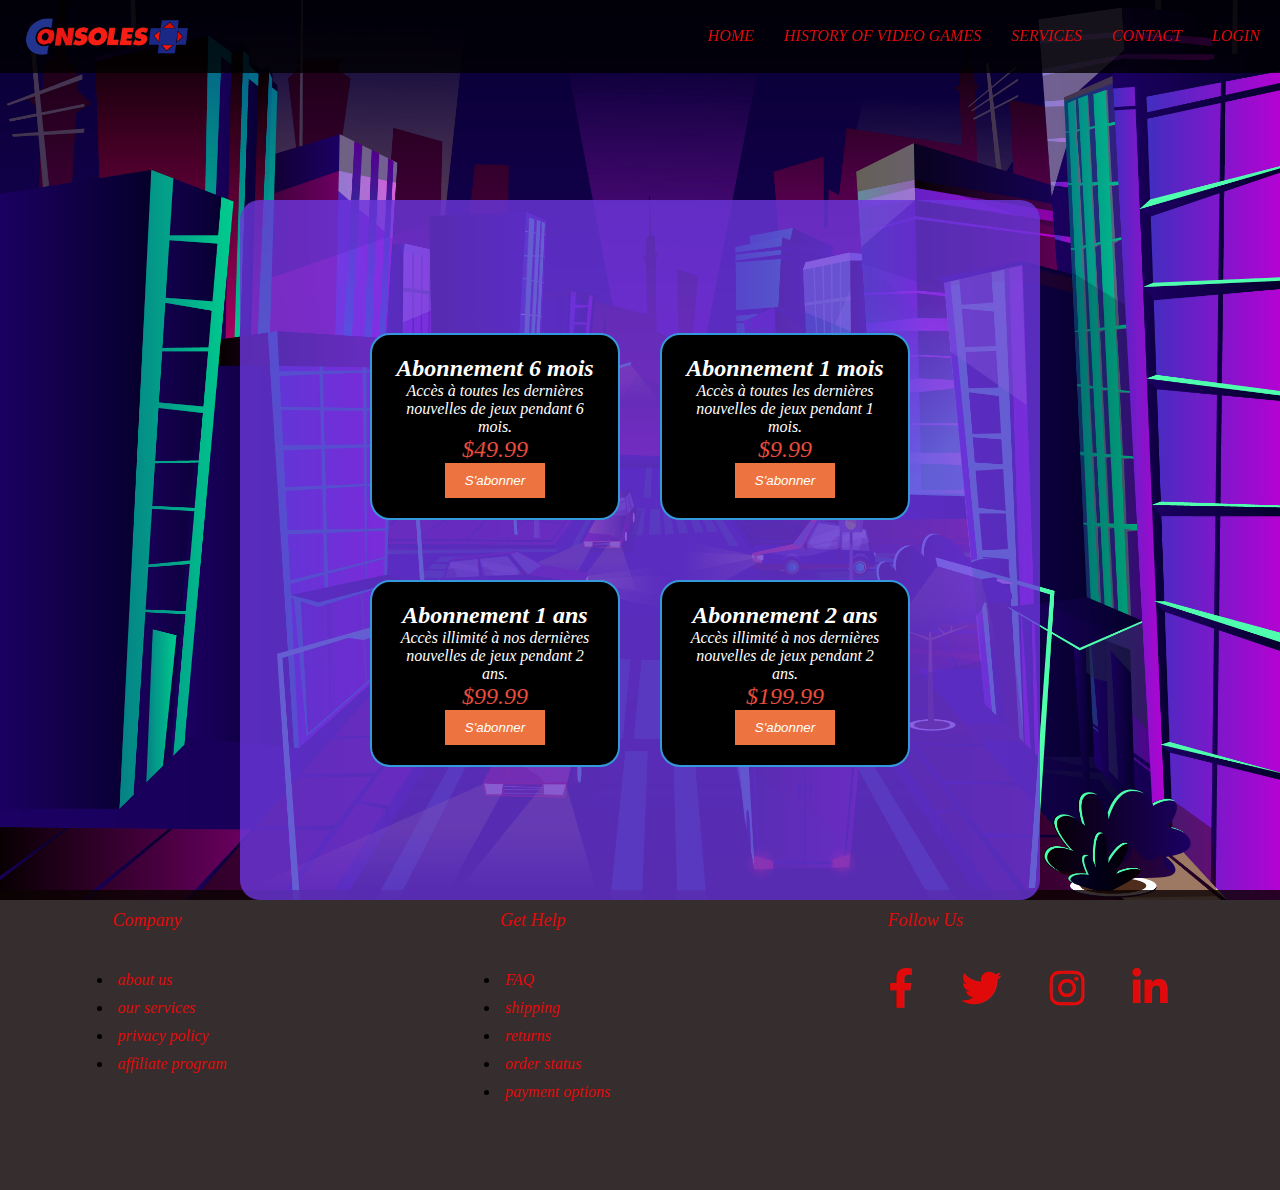
==== abonement.html @ 7b4a6cda "ajouter page pour les abonnement." ====
<!DOCTYPE html>
<html>
    <head>
        <title>Home </title>
        <link rel="stylesheet" href="style.css">
        <link rel="stylesheet" type="text/css" href="https://cdnjs.cloudflare.com/ajax/libs/font-awesome/5.15.1/css/all.min.css">
    </head>
    <body>
      <header>
        <nav>
            <ul class='nav-bar'>
                <img src="logo-cnsole.png" class="logo">
                <input type='checkbox' id='check' />
                <span class="menu">
                    <li><a href="index.html">Home</a></li>
                    <li><a href="">History of Video Games</a></li>
                    <li><a href="">Services</a></li>
                    <li><a href="">Contact</a></li>
                    <li><a href="login.html">Login</a></li>
                    <label for="check" class="close-menu"><i class="fas fa-times"></i></label>
                </span>
                <label for="check" class="open-menu"><i class="fas fa-bars"></i></label>
            </ul>
        </nav>
        </header>
       <div class="cont_abonement">
        <div class="cont_crad">
           <div class="cont_crad_1"> 
              <div class="card">
                <h2>Abonnement 6 mois</h2>
                <p>Accès à toutes les dernières nouvelles de jeux pendant 6 mois.</p>
                <p class="price">$49.99</p>
                <button class="subscribe-button">S'abonner</button>
              </div>
              <div class="card">
                <h2>Abonnement 1 mois</h2>
                <p>Accès à toutes les dernières nouvelles de jeux pendant 1 mois.</p>
                  <p class="price">$9.99</p>
                  <button class="subscribe-button">S'abonner</button>
              </div>

           </div>
           <div class="cont_crad_2"> 
            <div class="card">
                <h2>Abonnement 1 ans</h2>
                <p>Accès illimité à nos dernières nouvelles de jeux pendant 2 ans.</p>
                <p class="price">$99.99</p>
                <button class="subscribe-button">S'abonner</button>
            </div>
            <div class="card">
                <h2>Abonnement 2 ans</h2>
                <p>Accès illimité à nos dernières nouvelles de jeux pendant 2 ans.</p>
                <p class="price">$199.99</p>
                <button class="subscribe-button">S'abonner</button>

            </div>

         </div>
        </div>

       </div>


  <footer>
    <div class="footer-col">
        <h4>company</h4>
        <ul>
            <li><a href="#">about us</a></li>
            <li><a href="#">our services</a></li>
            <li><a href="#">privacy policy</a></li>
            <li><a href="#">affiliate program</a></li>
        </ul>
    </div>
    <div class="footer-col">
        <h4>get help</h4>
        <ul>
            <li><a href="#">FAQ</a></li>
            <li><a href="#">shipping</a></li>
            <li><a href="#">returns</a></li>
            <li><a href="#">order status</a></li>
            <li><a href="#">payment options</a></li>
        </ul>
    </div>
    <div class="footer-col">
        <h4>follow us</h4>
        <div class="social-links">
            <a href="#"><i class="fab fa-facebook-f"></i></a>
            <a href="#"><i class="fab fa-twitter"></i></a>
            <a href="#"><i class="fab fa-instagram"></i></a>
            <a href="#"><i class="fab fa-linkedin-in"></i></a>
        </div>
    </div>
    

  </footer>
 

    </body>
</html>
---- style.css ----
*{
    margin: 0;
    padding: 0;
    font-style: italic;
    box-sizing: border-box;
    scroll-behavior: smooth;
    
}
body {
    font-family: cursive;
    width: 100%;
    background-image: url("bady.jpg");
    background-position: bottom center;
    background-size: cover;
    background-repeat: no-repeat;
    background-attachment: fixed;
}
    .nav-bar {
        width: 100%;
        display: flex;
        justify-content: space-between;
        align-items: center;
        list-style: none;
        position: relative;
        background-color: var(--color2);
        padding: 12px 20px;
        color: #e00a0a;
        background-color: rgba(0, 0, 0, 0.807);
        position: fixed;
    }
    .logo img {width: 40px;}
    .menu {display: flex;}
    .menu li {padding-left: 30px;}
    .menu li a {
        display: inline-block;
        text-decoration: none;
        color: var(--color1);
        text-align: center;
        transition: 0.15s ease-in-out;
        position: relative;
        text-transform: uppercase;
    }
    .menu li a::after {
        content: "";
        position: absolute;
        bottom: 0;
        left: 0;
        width: 0;
        height: 1px;
        background-color: var(--color1);
        transition: 0.15s ease-in-out;
    }
    .menu li a:hover:after {width: 100%;}
    .open-menu , .close-menu {
        position: absolute;
        color: var(--color1);
        cursor: pointer;
        font-size: 1.5rem;
        display: none;
    }
    .open-menu {
        top: 50%;
        right: 20px;
        transform: translateY(-50%);
    }
    .close-menu {
        top: 20px;
        right: 20px;
    }
    #check {display: none;}
/*page jeux1*/

.cont_jeux1{
    display: flex;
    flex-flow: column wrap;
    align-items: center;
    padding: 120px;
    border-radius: 10px;
} .cont_jeux11{
    background-color: rgba(0, 0, 0, 0.721);
    padding: 20px;
    display: flex;
    flex-flow: column wrap;
    align-items: center;
    border-radius: 20px;
}
.img_j1{
    width: 900px;
    height: 300px;
    border-radius: 10px;
}
.jeux_vd_text{
    display: flex;
    flex-flow: row;
    justify-content: space-between;
    padding: 40px;
}
.vd_text{
   /* background-color: #e00a0a;*/
   font-size: 23px;
    width: 600px;
    padding: 20px;
    color: aliceblue;
}
.blok_jeux{
    display: flex;
    flex-flow: column wrap;
   /* background-color: aliceblue;*/
    width: 300px;
    padding-left: 100px;
    padding-top: 400px;
}
.card_jeux{
    padding: 10px;   
}
.img_card{
    width: 200px;
    height: 300px;
    transition:transform 0.9s;
}
.img_card:hover{
    transform: translateY(-10px);

}
.video_Youtube{
    padding: 40px;
}
@media(max-width: 610px){
    .menu {
        flex-direction: column;
        align-items: center;
        justify-content: center;
        width: 80%;
        height: 100vh;
        position: fixed;
        top: 0;
        right: -100%;
        z-index: 100;
        background-color: var(--color2);
        transition: all 0.2s ease-in-out;
        background-color: black;
    }
    .menu li {margin-top: 40px;}
    .menu li a {padding: 10px;}
    .open-menu , .close-menu {display: block;}
    #check:checked ~ .menu {right: 0;}
}
.logo{
width: 14%;
height: 15%;
}
/*.cont_hom{
display: flex;
flex-flow: row wrap;
justify-content: center;
padding: 20px;
}*/
.cont_hom{
display: flex;
flex-flow: column wrap;
align-items: center;
padding: 60px;
}
.titre_home{
font-size: 31px;
color: rgb(255, 255, 255);
padding: 60px;
}
.anime_title{
background-color: #e00a0ab4;
padding: 10px;
border-radius: 30px;

}
.anime_title:hover{
background-color: black;
}

.choix_jeux{
background-color: rgba(116, 108, 228, 0.616);
width: 790px;
height: 400px;
border-radius: 20px;
display: flex;
flex-flow: row wrap;
align-items: center;
justify-content: space-evenly;

}
.img_jeux{
width: 200px;
height: 300px;
border-radius: 20px;
}
.lien{
cursor: pointer;
}
footer{
height: 300px;
background-color: rgba(12, 2, 2, 0.829);
display: flex;
flex-flow: row wrap;
justify-content: space-evenly;
padding: 20px;
}
.footer-col{
width: 25%;
padding: 0 15px;
}
.footer-col h4{
 font-size: 18px;
 color:  #e00a0a;
 text-transform: capitalize;
 margin-bottom: 35px;
 font-weight: 500;
 position: relative;
}
.footer-col ul li{
padding: 5px;
}
.footer-col ul li a{
text-decoration: none;
color:  #e00a0a;
}
.social-links{  
font-size: 40px;
display: flex;
justify-content: space-between;
}
.social-links a{
color: #e00a0a;
}
@media (max-width: 610px){
    .cont_hom{
    display: flex;
    flex-flow: column wrap;
    align-items: center;
    padding: 90px;
 }
   .titre_home{
    font-size: 10px;
    color: rgb(255, 255, 255);
    padding: 30px;
}
  .choix_jeux{
    background-color: rgba(116, 108, 228, 0.616);
    width: 270px;
    height: 100%;
    border-radius: 20px;
    display: flex;
    flex-flow: wrap;
    align-content: space-between;

}
   .img_jeux{
    width: 170px;
    height: 250px;
    border-radius: 10px;
    padding: 10px;
}
   .social-links{  
    font-size: 30px;
    display: flex;
    flex-direction: column;
    justify-content: space-around;
 }
  /*pour la page jeux 1*/
  .cont_jeux1{
    display: flex;
    flex-flow: column wrap;
    align-items: center;
    padding: 60px;
    border-radius: 10px;
} .cont_jeux11{
    background-color: rgba(0, 0, 0, 0.721);
    padding: 20px;
    display: flex;
    flex-flow: column wrap;
    align-items: center;
    border-radius: 10px;
}
  .img_j1{
    width: 150px;
    height: 80px;
    border-radius: 10px;
  }
   .vd_text{
        font-size: 10px;
        width: 300px;
        color: aliceblue;
     }
 .jeux_vd_text{
    display: flex;
    flex-flow: column wrap;
    padding: 0px;
}

.blok_jeux{
    display: flex;
    flex-direction: column;
    justify-content: center;
    align-items: center;
    padding: 0px;
}
.card_jeux{

}
 
  iframe{
    width: 200px;
    height: 150px;
  }
}

/* Style du formulaire de page login  */
form {
    width: 300px;
    margin-top: 200px;
    margin-left: 600px;
    text-align: center;
    background-color: rgba(111, 109, 210, 0.72);
    padding-top: 0;
    border-radius: 5px;
    box-shadow: 0 0 10px rgba(0, 0, 0, 0.2);
    padding: 50px;
}



label {
    display: inline-block;
    width: 100px;
    font-weight: bold;
    margin-right: 10px;
    text-align: right;
}
.cont_abonement{
    padding-bottom: 690px;
    padding-top: 200px;
    display: flex;
    justify-content: center;
    height: 500px;
}
.cont_crad{
    padding: 50px;
    background-color: rgba(107, 55, 219, 0.804);
    width: 800px;
    border-radius: 20px;
    height: 700px;
    display: flex;
    flex-direction: column;
    justify-content: center;
    align-items: center;
    gap: 60px;
}
.cont_crad_1{
    display: flex;
    flex-flow: row wrap;
    gap: 40px;
}
.cont_crad_2{
    display: flex;
    flex-flow: row wrap;
    gap: 40px;
}
.card{
    border: 2px solid #3498db;
    padding: 20px;
    text-align: center;
    width: 250px;
    background-color: #000000;
    color: #fff;
    border-radius: 20px;
}
.price {
    font-size: 24px;
    color: #e74c3c;
}

.subscribe-button {
    background-color: #ed7440;
    color: #fff;
    padding: 10px 20px;
    border: none;
    cursor: pointer;
}
@media(max-width: 610px){
    .cont_abonement{
        padding-top: 600px;
        display: flex;
        flex-flow: column wrap;
        justify-content: center;
        align-items: center;
        padding-bottom: 590px;
    }
    .cont_crad{
        padding: 10px;
        background-color: rgba(107, 55, 219, 0.804);
        width: 400px;
        border-radius: 20px;
        height: 1100px;
        display: flex;
        flex-direction: column;
        justify-content: center;
        align-items: center;
        gap: 10px;
    }
    .cont_crad_1{
        display: flex;
        flex-flow: column wrap;
        gap: 20px;
    }
    .cont_crad_2{
        display: flex;
        flex-flow: column wrap;
        gap: 20px;
    }

}
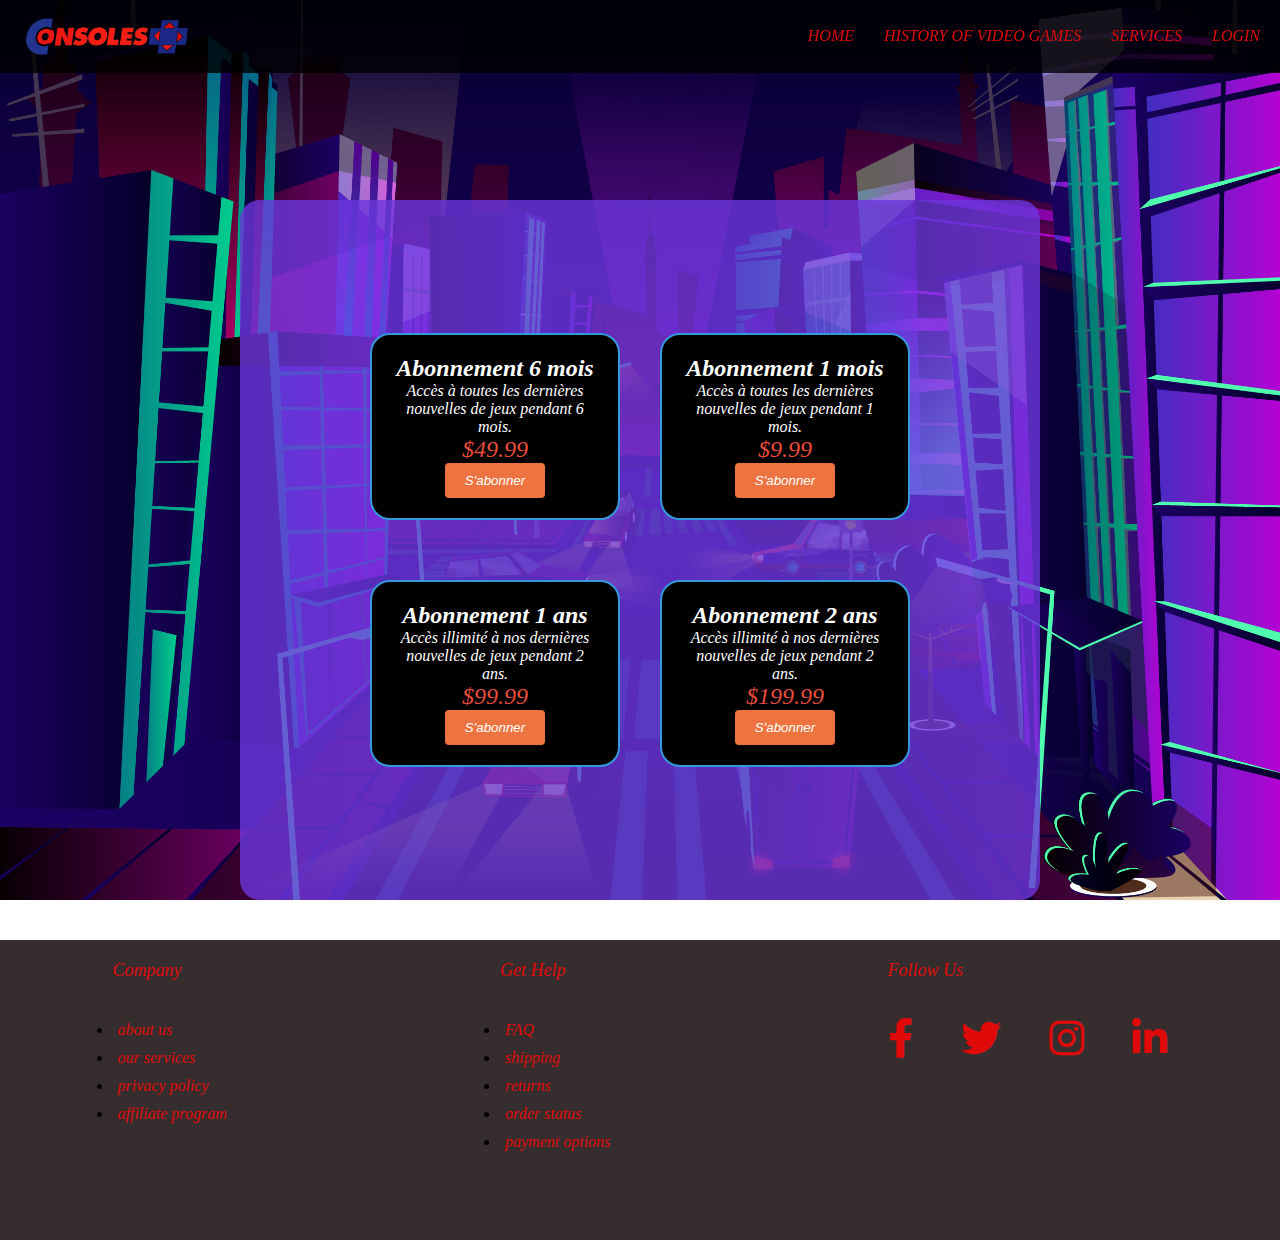
==== commit a0d9c2a0: "modifier les element de nav  de page Home" ====
--- a/abonement.html
+++ b/abonement.html
@@ -13,9 +13,8 @@
                 <input type='checkbox' id='check' />
                 <span class="menu">
                     <li><a href="index.html">Home</a></li>
-                    <li><a href="">History of Video Games</a></li>
-                    <li><a href="">Services</a></li>
-                    <li><a href="">Contact</a></li>
+                    <li><a href="historique.html">History of Video Games</a></li>
+                    <li><a href="abonement.html">Services</a></li>
                     <li><a href="login.html">Login</a></li>
                     <label for="check" class="close-menu"><i class="fas fa-times"></i></label>
                 </span>
--- a/style.css
+++ b/style.css
@@ -312,30 +312,9 @@
   }
 }
 
-/* Style du formulaire de page login  */
-form {
-    width: 300px;
-    margin-top: 200px;
-    margin-left: 600px;
-    text-align: center;
-    background-color: rgba(111, 109, 210, 0.72);
-    padding-top: 0;
-    border-radius: 5px;
-    box-shadow: 0 0 10px rgba(0, 0, 0, 0.2);
-    padding: 50px;
-}
-
-
-
-label {
-    display: inline-block;
-    width: 100px;
-    font-weight: bold;
-    margin-right: 10px;
-    text-align: right;
-}
+/*la page abonnement*/
 .cont_abonement{
-    padding-bottom: 690px;
+    padding-bottom: 740px;
     padding-top: 200px;
     display: flex;
     justify-content: center;
@@ -383,6 +362,116 @@
     padding: 10px 20px;
     border: none;
     cursor: pointer;
+}
+
+/*la page login */
+.cont_login{
+    padding: 200px;
+    display: flex;
+    justify-content: center;
+    align-items: center;
+}
+.login-container {
+    background-color: #000000; /* Couleur de fond du conteneur */
+    padding: 20px;
+    border-radius: 8px;
+    box-shadow: 0px 0px 10px 0px rgba(209, 52, 52, 0.1); /* Ombre */
+    text-align: center;
+    width: 300px;
+    height: 350px;
+}
+
+.login-form {
+    display: flex;
+    flex-direction: column;
+    align-items: center;
+}
+
+label {
+    margin-bottom: 8px;
+    color: red; /* Couleur du texte du label en rouge */
+}
+
+input {
+    width: 100%;
+    padding: 8px;
+    margin-bottom: 16px;
+    border: 1px solid red; /* Couleur de la bordure de l'input en rouge */
+    border-radius: 4px;
+}
+
+button {
+    padding: 10px 20px;
+    background-color: rgb(236, 0, 0); /* Couleur de fond du bouton en noir */
+    color: white; /* Couleur du texte du bouton en blanc */
+    border: none;
+    border-radius: 4px;
+    cursor: pointer;
+    transition: background-color 0.3s ease;
+}
+
+button:hover {
+    background-color: #333; /* Couleur de fond du bouton au survol en gris foncé */
+}
+/*la page historique*/
+.cont_hist{
+    padding: 110px;
+    display: flex;
+    flex-flow: column wrap;
+    justify-content: center;
+    align-items: center;
+}
+.card_host{
+    padding: 10px;
+        background-color: rgba(245, 180, 83, 0.804);
+        width: 400px;
+        border-radius: 20px;
+        height: 1100px;
+        display: flex;
+        flex-direction: column;
+        justify-content: center;
+        align-items: center;
+        gap: 10px;
+        width: 700px;
+        height: auto;
+}
+.colone_1{
+    display: flex;
+    flex-flow: row wrap;
+    justify-content: space-between;
+    gap: 10px;
+}
+.colone_2{
+    display: flex;
+    flex-flow: row wrap;
+    justify-content: space-between;
+    gap: 180px;
+}
+.colone_3{
+    display: flex;
+    flex-flow: row wrap;
+    justify-content: space-between;
+    gap: 180px;
+}
+.colone_4{
+    display: flex;
+    flex-flow: row wrap;
+    justify-content: space-between;
+    gap: 180px;
+}
+.card_hist{
+    border: 2px solid #ff1e00;
+     gap: 20px;
+     padding: 10px;
+    text-align: center;
+    width: 250px;
+    background-color: #000000;
+    color: #fff;
+    border-radius: 20px;
+    display: flex;
+    flex-flow: column wrap;
+    justify-content: center;
+    align-items: center;
 }
 @media(max-width: 610px){
     .cont_abonement{
@@ -415,19 +504,28 @@
         flex-flow: column wrap;
         gap: 20px;
     }
-
-}
-
-
-
-
-
-
-
-
-
-
-
-
-
-
+    /*receponceve de page histrorique*/
+    .card_host{
+            background-color: rgba(245, 180, 83, 0.804);
+            border-radius: 20px;
+            height: 1100px;
+            display: flex;
+            flex-flow: row wrap;
+            justify-content: center;
+            align-items: center;
+            width: auto;
+            height: auto;
+    }
+}
+
+
+
+
+
+
+
+
+
+
+
+
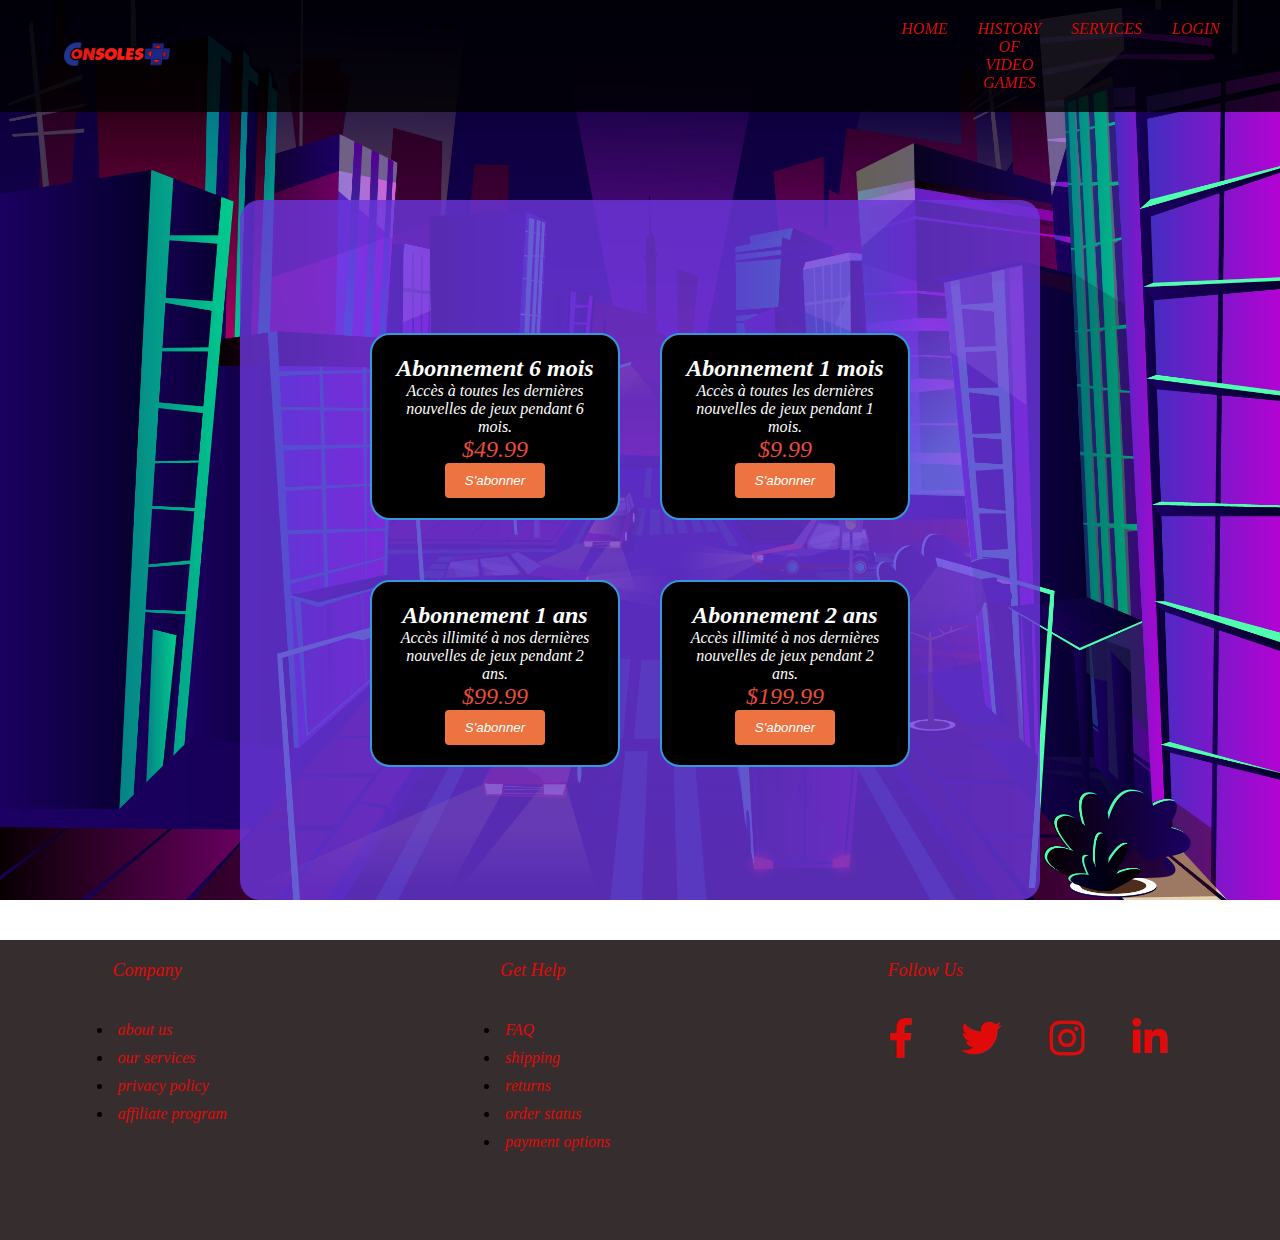
==== commit ca6cdd8a: "ajouter lien a image logo vers page Home." ====
--- a/abonement.html
+++ b/abonement.html
@@ -1,7 +1,7 @@
 <!DOCTYPE html>
 <html>
     <head>
-        <title>Home </title>
+        <title>Services </title>
         <link rel="stylesheet" href="style.css">
         <link rel="stylesheet" type="text/css" href="https://cdnjs.cloudflare.com/ajax/libs/font-awesome/5.15.1/css/all.min.css">
     </head>
@@ -9,7 +9,7 @@
       <header>
         <nav>
             <ul class='nav-bar'>
-                <img src="logo-cnsole.png" class="logo">
+                <a href="index.html"> <img src="logo-cnsole.png" class="logo"></a>
                 <input type='checkbox' id='check' />
                 <span class="menu">
                     <li><a href="index.html">Home</a></li>
--- a/style.css
+++ b/style.css
@@ -4,7 +4,6 @@
     font-style: italic;
     box-sizing: border-box;
     scroll-behavior: smooth;
-    
 }
 body {
     font-family: cursive;
@@ -19,11 +18,11 @@
         width: 100%;
         display: flex;
         justify-content: space-between;
-        align-items: center;
+        align-items:center ;
         list-style: none;
         position: relative;
         background-color: var(--color2);
-        padding: 12px 20px;
+        padding: 20px 60px ;
         color: #e00a0a;
         background-color: rgba(0, 0, 0, 0.807);
         position: fixed;
@@ -67,6 +66,10 @@
         top: 20px;
         right: 20px;
     }
+    .img_jeux:hover{
+        transform: translateY(-3%);
+           
+    }
     #check {display: none;}
 /*page jeux1*/
 
@@ -125,30 +128,12 @@
 .video_Youtube{
     padding: 40px;
 }
-@media(max-width: 610px){
-    .menu {
-        flex-direction: column;
-        align-items: center;
-        justify-content: center;
-        width: 80%;
-        height: 100vh;
-        position: fixed;
-        top: 0;
-        right: -100%;
-        z-index: 100;
-        background-color: var(--color2);
-        transition: all 0.2s ease-in-out;
-        background-color: black;
-    }
-    .menu li {margin-top: 40px;}
-    .menu li a {padding: 10px;}
-    .open-menu , .close-menu {display: block;}
-    #check:checked ~ .menu {right: 0;}
-}
 .logo{
-width: 14%;
-height: 15%;
-}
+    width: 14%;
+    height: 15%;
+    }
+
+
 /*.cont_hom{
 display: flex;
 flex-flow: row wrap;
@@ -175,7 +160,6 @@
 .anime_title:hover{
 background-color: black;
 }
-
 .choix_jeux{
 background-color: rgba(116, 108, 228, 0.616);
 width: 790px;
@@ -185,7 +169,6 @@
 flex-flow: row wrap;
 align-items: center;
 justify-content: space-evenly;
-
 }
 .img_jeux{
 width: 200px;
@@ -229,6 +212,32 @@
 }
 .social-links a{
 color: #e00a0a;
+}
+
+@media(max-width: 610px){
+    .logo{
+        width: 30%;
+        height: 30%;
+    }
+    .menu {
+        border-radius: 10px;
+        flex-direction: column;
+        align-items: center;
+        justify-content: center;
+        width: 50%;
+        height: auto;
+        position: fixed;
+        top: 0;
+        right: -100%;
+        z-index: 100;
+        background-color: var(--color2);
+        transition: all 0.2s ease-in-out;
+        background-color: rgba(0, 0, 0, 0.853);
+    }
+    .menu li {margin-top: 40px;}
+    .menu li a {padding: 10px;}
+    .open-menu , .close-menu {display: block;}
+    #check:checked ~ .menu {right: 0;}
 }
 @media (max-width: 610px){
     .cont_hom{
@@ -389,21 +398,21 @@
 
 label {
     margin-bottom: 8px;
-    color: red; /* Couleur du texte du label en rouge */
+    color: red; 
 }
 
 input {
     width: 100%;
     padding: 8px;
     margin-bottom: 16px;
-    border: 1px solid red; /* Couleur de la bordure de l'input en rouge */
+    border: 1px solid red; 
     border-radius: 4px;
 }
 
 button {
     padding: 10px 20px;
-    background-color: rgb(236, 0, 0); /* Couleur de fond du bouton en noir */
-    color: white; /* Couleur du texte du bouton en blanc */
+    background-color: rgb(236, 0, 0); 
+    color: white; 
     border: none;
     border-radius: 4px;
     cursor: pointer;
@@ -411,7 +420,7 @@
 }
 
 button:hover {
-    background-color: #333; /* Couleur de fond du bouton au survol en gris foncé */
+    background-color: #333; 
 }
 /*la page historique*/
 .cont_hist{
@@ -473,6 +482,10 @@
     justify-content: center;
     align-items: center;
 }
+
+
+
+
 @media(max-width: 610px){
     .cont_abonement{
         padding-top: 600px;
@@ -516,16 +529,92 @@
             width: auto;
             height: auto;
     }
-}
-
-
-
-
-
-
-
-
-
-
-
-
+    /*receponceve de login */
+    .cont_login{
+        padding: 80px;
+        display: flex;
+        justify-content: center;
+        align-items: center;
+    }
+    .login-container {
+        background-color: #060505; 
+        padding: 20px;
+        border-radius: 4px;
+        box-shadow: 0px 0px 10px 0px rgba(209, 52, 52, 0.1); 
+        text-align: center;
+        width: auto;
+        height: auto;
+    }
+    
+    
+    label {
+        margin-bottom: 4px;
+        color: red; /* Couleur du texte du label en rouge */
+    }
+    
+    input {
+        width: 70%;
+        padding: 4px;
+        margin-bottom: 16px;
+        border: 1px solid red; /* Couleur de la bordure de l'input en rouge */
+        border-radius: 4px;
+    }
+    
+    button {
+        padding: 10px 20px;
+        background-color: rgb(236, 0, 0); /* Couleur de fond du bouton en noir */
+        color: white; /* Couleur du texte du bouton en blanc */
+        border: none;
+        border-radius: 4px;
+        cursor: pointer;
+        transition: background-color 0.3s ease;
+    }
+    /*receponceve de footer*/
+    footer{
+        height: auto;
+        background-color: rgba(12, 2, 2, 0.829);
+        display: flex;
+        flex-flow: row wrap;
+        justify-content: space-evenly;
+        padding: 10px;
+        }
+        .footer-col{
+        width: 15%;
+        padding: 0 15px;
+        }
+        .footer-col h4{
+         font-size: 17px;
+         color:  #e00a0a;
+         text-transform: capitalize;
+         margin-bottom: 15px;
+         font-weight: 300;
+         position: relative;
+        }
+        .footer-col ul li{
+        padding: 5px;
+        }
+        .footer-col ul li a{
+        text-decoration: none;
+        color:  #e00a0a;
+        }
+        .social-links{  
+        font-size: 19px;
+        display: flex;
+        justify-content: space-between;
+        }
+        .social-links a{
+        color: #e00a0a;
+        }
+}
+
+
+
+
+
+
+
+
+
+
+
+
